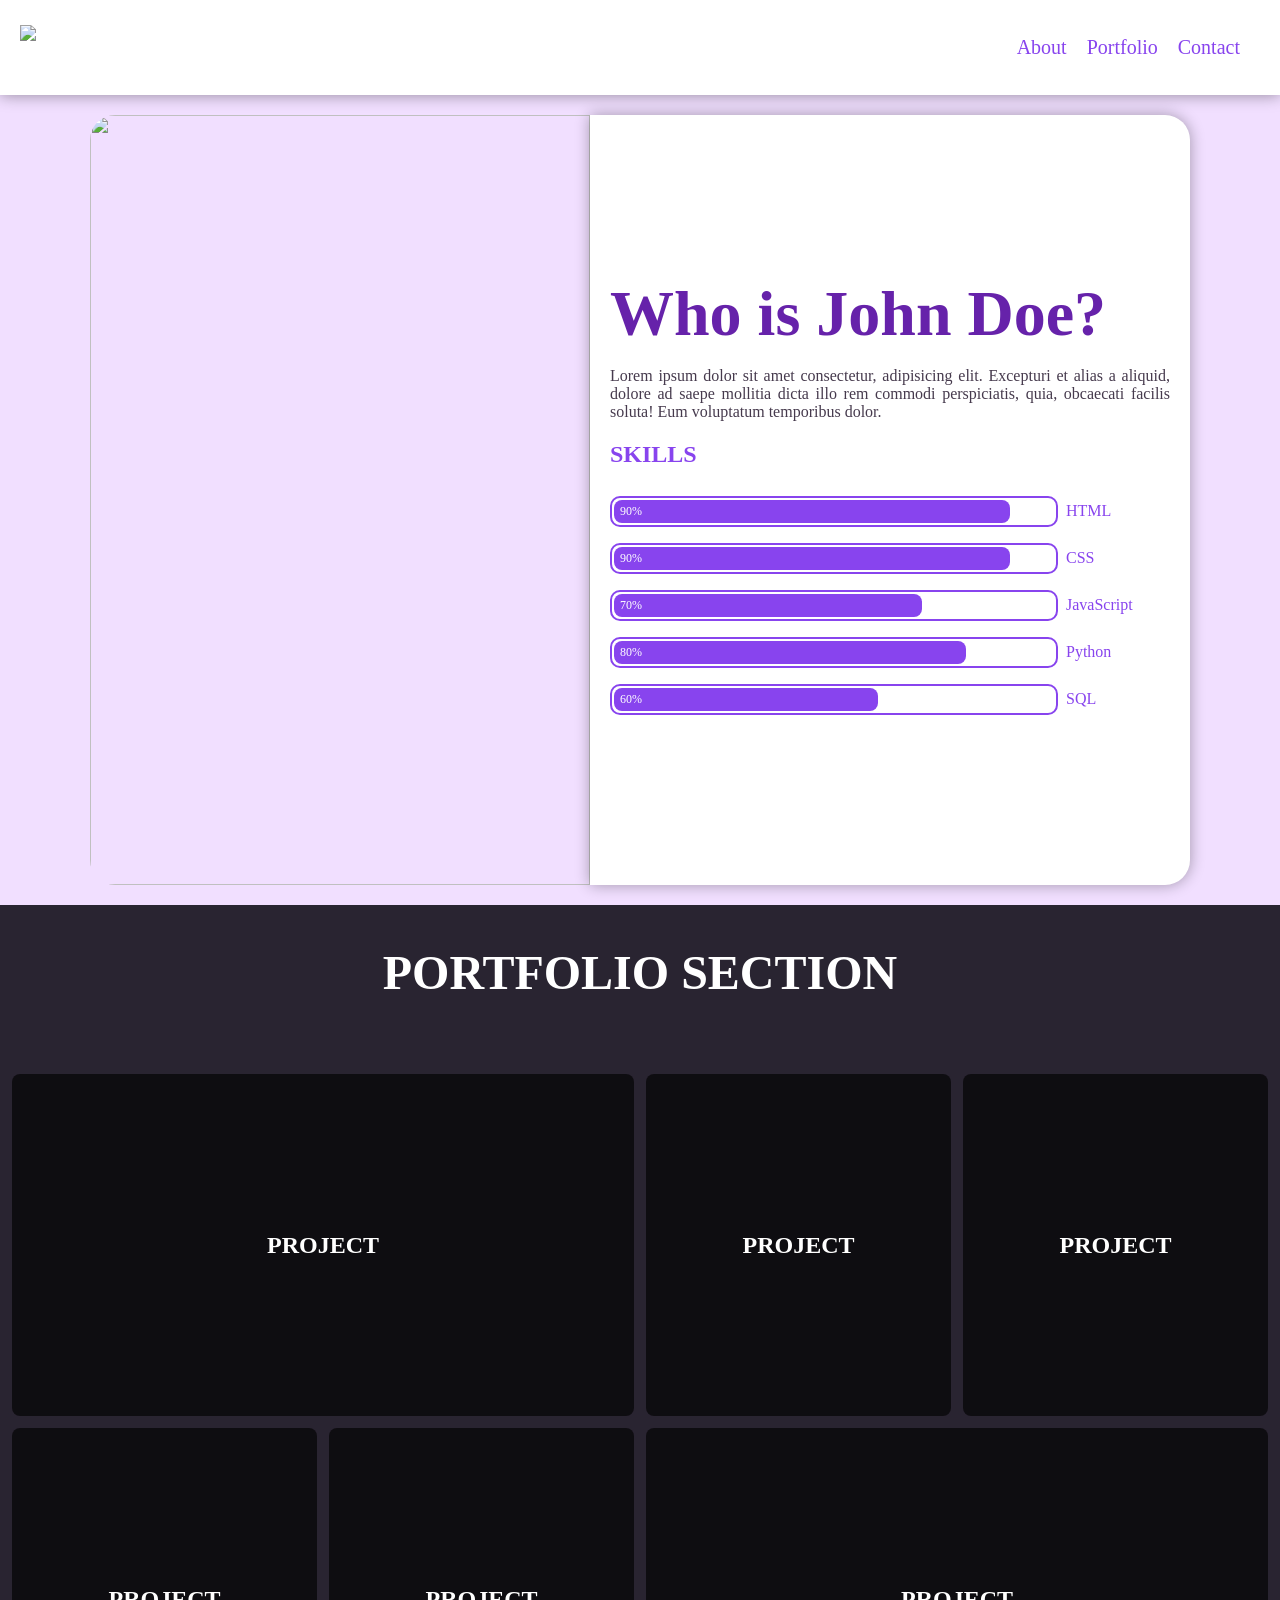
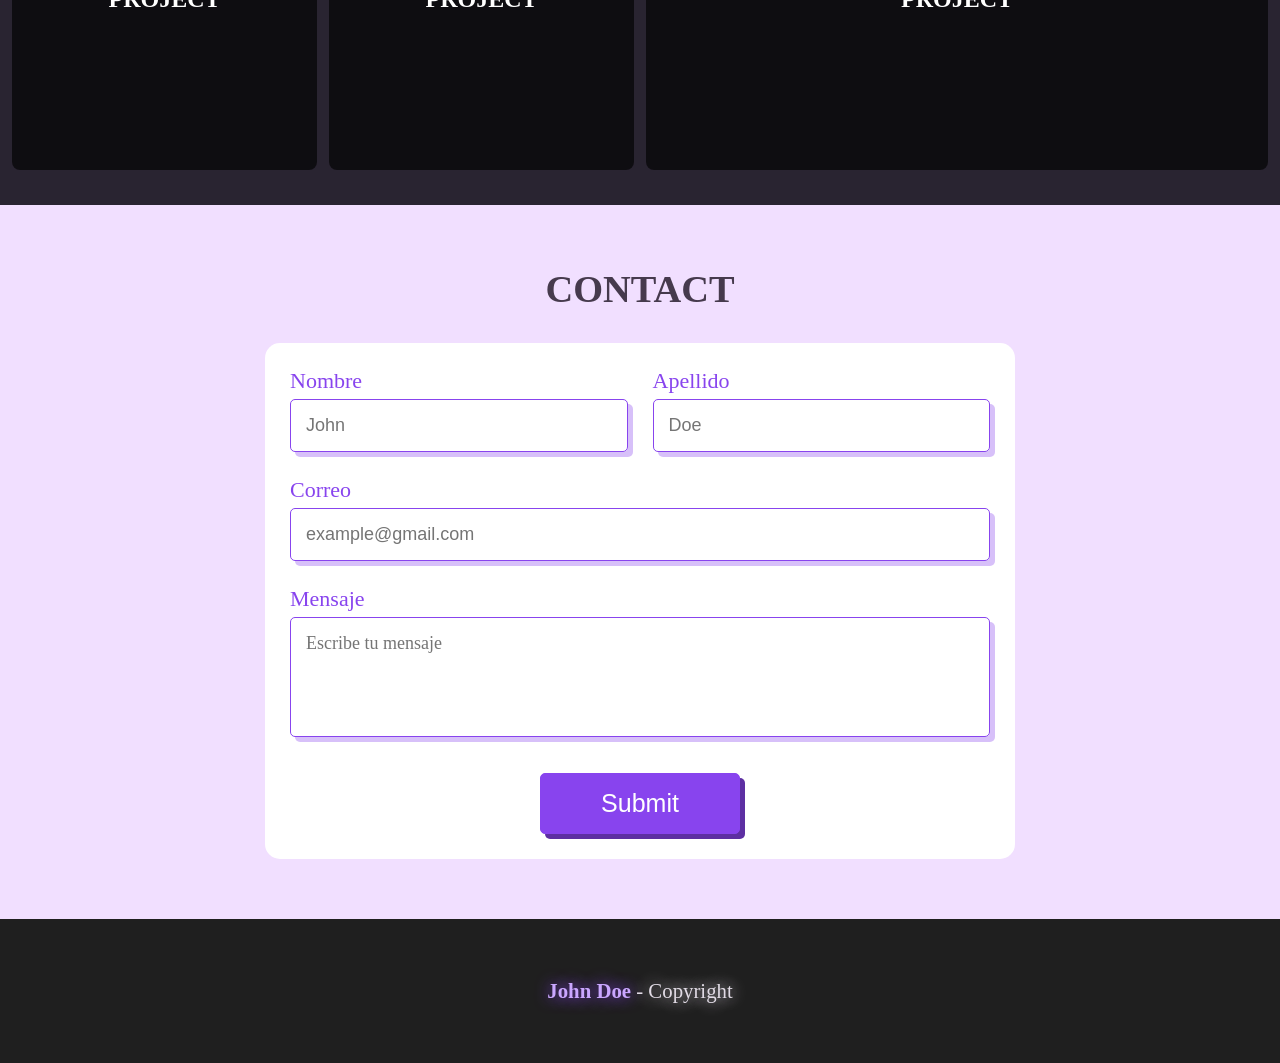
==== index.html @ a644f7e5 "Add files via upload" ====
<!DOCTYPE html>
<html lang="en">
<head>
    <meta charset="UTF-8">
    <meta name="viewport" content="width=device-width, initial-scale=1.0">
    <title>Web completa</title>
    <link rel="stylesheet" href="style.css">
    <link rel="stylesheet" href="../fonts.css">
</head>
<body>

    <header class="header">
        <input type="checkbox" class="header__checkbox" id="open-menu">        
        <label for="open-menu" class="header__open-nav-button" role="button">☰</label>
        <div class="header__logo-container">
            <img src="../IMAGENES/icono.png" class="header__logo">
        </div>
        <nav class="header__nav">
            <ul class="header__nav-list">
                <li class="header__nav-item"><a href="#profile">About</a></li>
                <li class="header__nav-item"><a href="#portfolio">Portfolio</a></li>
                <li class="header__nav-item"><a href="#contact">Contact</a></li>
            </ul>
        </nav>
    </header>

    <main class="profile" id="profile">
        <div class="profile-wrapper">
            <div class="profile__img-container">
                <img src="../IMAGENES/paisaje-lg.png" class="profile__img">
            </div>
            <div class="profile__data-container">
                <div class="profile__data">
                    <div class="profile__description">
                        <h1>Who is John Doe?</h1>
                        <p>Lorem ipsum dolor sit amet consectetur, adipisicing elit. Excepturi et alias a aliquid, dolore ad saepe mollitia dicta illo rem commodi perspiciatis, quia, obcaecati facilis soluta! Eum voluptatum temporibus dolor.
                        </p>
                    </div>
                    <div class="profile__skills-container">
                        <h2>SKILLS</h2>
                        <ul>
                            <li class="profile__skill">
                                <div class="load-bar">
                                    <div class="load-bar__bar bar--90">90%</div>
                                </div>
                                <span class="profile__skill-name">HTML</span>
                            </li>
                            <li class="profile__skill">
                                <div class="load-bar">
                                    <div class="load-bar__bar bar--90">90%</div>
                                </div>
                                <span class="profile__skill-name">CSS</span>
                            </li>
                            <li class="profile__skill">
                                <div class="load-bar">
                                    <div class="load-bar__bar bar--70">70%</div>
                                </div>
                                <span class="profile__skill-name">JavaScript</span>
                            </li>
                            <li class="profile__skill">
                                <div class="load-bar">
                                    <div class="load-bar__bar bar--80">80%</div>
                                </div>
                                <span class="profile__skill-name">Python</span>
                            </li>                            
                            <li class="profile__skill">
                                <div class="load-bar">
                                    <div class="load-bar__bar bar--60">60%</div>
                                </div>
                                <span class="profile__skill-name">SQL</span>
                            </li>
                        </ul>
                    </div>
                </div>

            </div>
        </div>
    </main>

    <section class="portfolio" id="portfolio">
        <h2 class="portfolio__title">PORTFOLIO SECTION</h2>
        <div class="portfolio__project-container">
            <div class="portfolio__project">
                <h2 class="portfolio__project-name">PROJECT</h2>
            </div>
            <div class="portfolio__project">
                <h2 class="portfolio__project-name">PROJECT</h2>
            </div>
            <div class="portfolio__project">
                <h2 class="portfolio__project-name">PROJECT</h2>
            </div>
            <div class="portfolio__project">
                <h2 class="portfolio__project-name">PROJECT</h2>
            </div>
            <div class="portfolio__project">
                <h2 class="portfolio__project-name">PROJECT</h2>
            </div>
            <div class="portfolio__project">
                <h2 class="portfolio__project-name">PROJECT</h2>
            </div>
        </div>
    </section>

    <section class="form" id="contact">
        <h2 class="form__title">CONTACT</h2>
        <form class="form__form">

            <div class="form__input-container">
                <label>Nombre
                    <input type="text" placeholder="John">
                </label>
            </div>
            <div class="form__input-container">
                <label>Apellido
                    <input type="text" placeholder="Doe">
                </label>
            </div>
            <div class="form__input-container">
                <label>Correo
                    <input type="email" placeholder="example@gmail.com">
                </label>
            </div>
            <div class="form__input-container">
                <label>Mensaje
                    <textarea placeholder="Escribe tu mensaje"></textarea>
                </label>
            </div>
            <div class="form__input-container">
                <input type="submit">
            </div>

        </form>
    </section>

    <footer>
        <strong>John Doe</strong> - Copyright
    </footer>
    
</body>
</html>
---- style.css ----
*{
    box-sizing: border-box;
}

body{
    font-family: 'Google Sans';
    font-weight: 300;
    background-color: #f1dfff;
    color: #463a4d;
}

body, div, ul, nav, header, footer, a, li, label, input{
    padding: 0;
    margin: 0;
}


/* ---------- HEADER ---------  */

.header{
    background-color: #fff;
    color: #84e;
    display: flex;
    justify-content: space-between;
    align-items: center;
    container-type: inline-size;
    container-name: header;
    position: sticky;
    top: 0;
    z-index: 10;
    box-shadow: 0 0 15px #0006;
}

.header__open-nav-button{
    color: #84e;
    font-size: 2em;
    font-weight: 600;
    position: absolute;
    right: 10px;
    line-height: 1;
}

.header__checkbox{
    display: none;
}

.header__nav{
    display: none;
    background-color: #fff;
    position: absolute;
    height: 100vh;
    width: 100%;
    top: 0;
    z-index: -1;
    text-align: center;
    font-size: 20px;
}

.header__nav-list{
    display: flex;
    flex-direction: column;
    height: 40vh;
    margin: auto;
    justify-content: space-evenly
}

.header__checkbox:checked ~ .header__nav{
    display: flex; 
}

.header__logo-container{
    max-width: 100%;
    height: 45px;
    margin: 5px 20px;
}

.header__logo{
    height: 100%;
}

.header__nav-item{
    list-style: none;
}

.header__nav-item a{
    color: inherit;
}

.header__nav a:not(:hover){
    text-decoration: none;
}

/*--------- HEADER QUERIES --------- */

@media screen and (min-width: 600px){
    .header{
        padding: 20px 0;
        animation: header-adapt both;
        animation-timeline: scroll();
        animation-range: 50px 150px;
    }
    .header__nav{
        display: block;
        position: static;
        z-index: 0;
        height: auto;
        width: auto;
        background-color: initial;
        justify-content: space-between;
    }

    .header__nav-list{
        flex-direction: row;
        height: auto;
        width: auto;
        gap: 20px;
        margin-right: 40px;
    }

    .header__open-nav-button{
        display: none;
    }
}






/* --------- HEADER ENDS --------- */


/* --------- PROFILE SECTION --------- */

.profile{
    container-type: inline-size;
    container-name: profile;
    position: relative;
    animation: aparecer 3s both -.5s;
}

.profile-wrapper{
    display: flex;
    flex-direction: column;
    align-items: center;
    background-color: #fff;
    max-width: 1400px;
}

.profile__img-container{
    display: flex;
    justify-content: center;
}

.profile__img{
    height: 200px;
    max-width: 100%;
    width: 500px;
    object-fit: cover;
    object-position: center;
}

.profile__data-container{
    max-width: 600px;
    padding: 12px
}

h1{
    color: #62a;
    margin-bottom: 15px;
}

.profile__description p{
    margin-bottom: 20px;
    text-align: justify;
}

.profile__skills-container h2{
    color: #84e
}

.profile__skill{
    list-style: none;
    display: flex;
    align-items: center;
}


.load-bar{
    border: 2px solid #84e;
    border-radius: 10px;
    color: #fff;
    padding: 2px;
    font-size: 12px;
    width: 80%;
    margin: 8px 0;
}

.load-bar__bar{
    background-color: #84e;
    border-radius: 8px;
    padding: 4px 6px;
}

.profile__skill-name{
    color: #84e;
}

.bar--60{
    width: 60%;
}

.bar--70{
    width: 70%;
}

.bar--80{
    width: 80%;
}

.bar--90{
    width: 90%;
}

.profile__skill-name{
    margin-left: 8px;
}

/* --------- PROFILE QUERIES --------- */

@container profile (min-width: 800px){
    .profile-wrapper{
        flex-direction: row;
        align-items: initial;
        justify-content: center;
        padding: 20px;
        background-color: transparent;
        min-height: 90vh;
        margin: auto;
    }

    .profile__data-container{
        background-color: #fff;
        display: flex;
        align-items: center;
        padding: 20px;
        border-radius: 0 25px 25px 0;
        box-shadow: 0 0 15px #0005;
    }

    h1{
        margin-top: 0;
        font-size: 4rem;
        text-wrap: balance;
    }

    .profile__data{
        max-width: 620px;
    }

    .profile__description p{
        text-wrap: pretty;
    }

    .profile__img-container{
        max-height: initial;
        /* background-color: #fff; */
    }

    .profile__img{
        height: 100%;
        border-radius: 25px 0 0 25px;
    }
}

/* --------- PROFILE ENDS --------- */


/* --------- PORTFOLIO SECTION --------- */

.portfolio{
    min-height: 100vh;
    background-color: #292431;
    color: #fff;
    display: flex;
    flex-direction: column;
    text-align: center;
    container-name: portfolio;
    container-type: inline-size;
}

.portfolio__title{
    font-size: 3rem;
}

.portfolio__project-container{
    display: grid;
    grid-template-columns: 1fr;
    max-width: 1300px;
    margin: auto;
    width: 100%;
    gap: 12px;
    padding: 12px;
    min-height: 80vh;
}

.portfolio__project{
    background-image: linear-gradient(#0006, #0006), url("../IMAGENES/icono.png");
    background-color: #0006;
    background-repeat: no-repeat;
    background-position: center;
    /* background-size: contain; */
    display: grid;
    place-content: center;
    border-radius: 8px;
    animation: aparecer both;
    animation-timeline: view();
    animation-range: cover 5% contain 50%
}

.portfolio__project:hover{
    background-image: linear-gradient(#0000, #0006), url("../IMAGENES/icono.png");    outline: 2px solid rgb(231, 170, 255);;
}

/* --------- PORTFOLIO QUERIES --------- */

@container portfolio (min-width: 37.5rem){
    .portfolio__project-container{
        grid-template-columns: repeat(auto-fill,minmax(280px, 1fr));
    }

    .portfolio__project:first-child{
        grid-column: span 2;
    }

    .portfolio__project:nth-child(6){
        grid-column: span 2;
    }
}

@container portfolio (min-width: 81.25rem){
    .portfolio__project-container{
        grid-template-columns: repeat(auto-fill,minmax(300px, 1fr));
    }

    .portfolio__project:first-child{
        grid-column: span 2;
        grid-row: span 2;
    }

    .portfolio__project:nth-child(6){
        grid-column: span 4;
    }
}

/* --------- PORTFOLIO ENDS --------- */


/* --------- CONTACT SECTION --------- */

.form{
    /* background-color: #cdb8df; */
    min-height: 60vh;
    display: flex;
    flex-direction: column;
    justify-content: center;
    align-items: center;
    padding: 30px 0;
    container-name: form;
    container-type: inline-size;
    font-size: 22px
}

.form__form{
    padding: 20px;
    max-width: 750px;
    width: 100%;
    display: grid;
    gap: 25px;
    margin-bottom: 30px;
    color: #84e;
    animation: aparecer both;
    animation-timeline: view();
    animation-range: cover 25% contain 65%
}

.form__input-container :is(input, textarea){
    width: 100%;
    padding: 15px;
    font-size: 18px;
    /* margin: 4px; */
    border: none;
    border-radius: 8px;
    box-shadow: 2px 2px 4px #0003;
    margin-top: 5px;
}

.form__input-container textarea{
    resize: none;
    min-height: 120px;
    font-family: inherit;
    font-weight: inherit;
}

.form__input-container:nth-child(5){
    display: flex;
    justify-content: center;
}

.form__input-container input[type="submit"]{
    padding: 15px;
    background-color: #84e;
    color: #fff;
    font-size: 25px;
    width: 200px;
    max-width: 100%;
}

.form__title{
    font-size: 2.4rem;
}

/* --------- CONTACT QUERIES --------- */

@container form (min-width: 56.25rem){

    .form__form{
        grid-template-columns: 1fr 1fr;
        grid-template-areas: 
        "name lastname"
        "email email"
        "message message"
        "button button";
        background-color: #fff;
        padding: 25px;
        border-radius: 15px;
    }

    .form__input-container :is(input,textarea){
        background-color: transparent;
        border: 1px solid #84e;
        border-radius: 5px;
        box-shadow: 5px 5px 0 #84e5;
    }

    .form__input-container [type="submit"]{
        box-shadow: 5px 5px 0px rgb(93, 47, 162);
    }



    .form__input-container:nth-child(1){
        grid-area: name;
    }
    .form__input-container:nth-child(2){
        grid-area: lastname;
    }
    .form__input-container:nth-child(3){
        grid-area: email;
    }
    .form__input-container:nth-child(4){
        grid-area: message;
    }
    .form__input-container:nth-child(5){
        grid-area: button;
    text-shadow: 0 0 15px #84e;
    }
    

}

/* --------- CONTACT ENDS --------- */


/* --------- FOOTER --------- */

footer{
    background-color: rgb(31, 31, 31);
    color: #e1dbe5;
    padding: 60px;
    text-align: center;
    font-size: 1.3rem;
    text-shadow: 0 0 15px;
}

strong{
    color: rgb(202, 167, 255);
    text-shadow: 0 0 15px #84e;
}

/* --------- ANIMATIONS --------- */

@keyframes header-adapt {
    from{
        padding: 20px 0;
        background-color: #fff;
    }
    to{
        padding: 0;
        background-color: #0009;
        color: #fff;
    }
}

@keyframes aparecer{
    from{
        opacity: 0;
    }
    to{
        opacity: 1;
    }
}








/* 

--------- ESTILOS DALTO ---------

.profile__img-container{
    max-height: 300px;
    overflow: hidden;
}

.profile__img{
    max-width: 100%;
    width: 720px;
    object-position: center;

} */
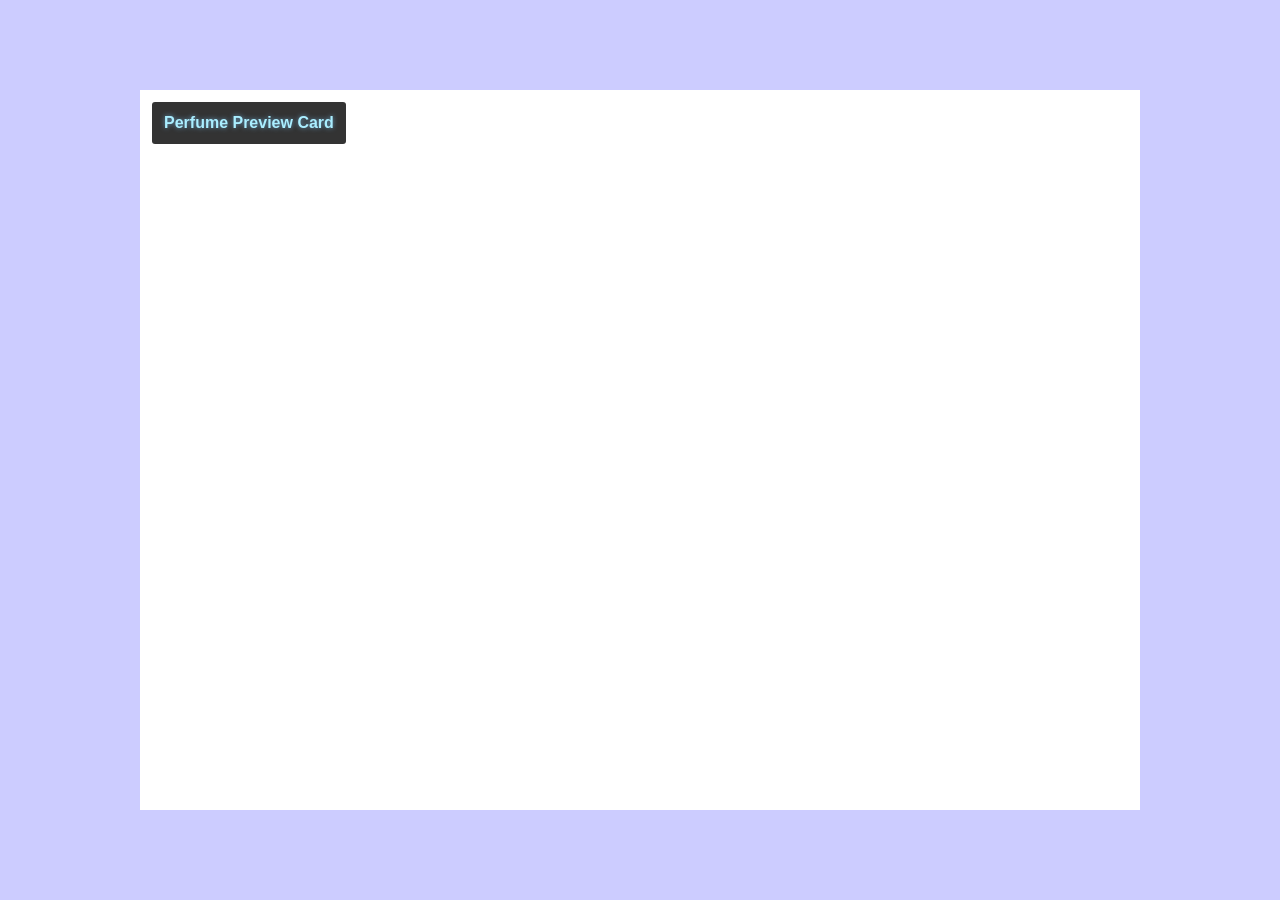
==== commit 9ac37350: "Update index.html" ====
--- a/index.html
+++ b/index.html
@@ -1,140 +1,52 @@
-<!DOCTYPE html>
-<html lang="en">
-<head>
-    <meta charset="UTF-8">
-    <meta name="viewport" content="width=device-width, initial-scale=1.0">
-    <title>Web completa</title>
-    <link rel="stylesheet" href="style.css">
-    <link rel="stylesheet" href="../fonts.css">
-</head>
-<body>
-
-    <header class="header">
-        <input type="checkbox" class="header__checkbox" id="open-menu">        
-        <label for="open-menu" class="header__open-nav-button" role="button">☰</label>
-        <div class="header__logo-container">
-            <img src="../IMAGENES/icono.png" class="header__logo">
-        </div>
-        <nav class="header__nav">
-            <ul class="header__nav-list">
-                <li class="header__nav-item"><a href="#profile">About</a></li>
-                <li class="header__nav-item"><a href="#portfolio">Portfolio</a></li>
-                <li class="header__nav-item"><a href="#contact">Contact</a></li>
-            </ul>
-        </nav>
-    </header>
-
-    <main class="profile" id="profile">
-        <div class="profile-wrapper">
-            <div class="profile__img-container">
-                <img src="../IMAGENES/paisaje-lg.png" class="profile__img">
-            </div>
-            <div class="profile__data-container">
-                <div class="profile__data">
-                    <div class="profile__description">
-                        <h1>Who is John Doe?</h1>
-                        <p>Lorem ipsum dolor sit amet consectetur, adipisicing elit. Excepturi et alias a aliquid, dolore ad saepe mollitia dicta illo rem commodi perspiciatis, quia, obcaecati facilis soluta! Eum voluptatum temporibus dolor.
-                        </p>
-                    </div>
-                    <div class="profile__skills-container">
-                        <h2>SKILLS</h2>
-                        <ul>
-                            <li class="profile__skill">
-                                <div class="load-bar">
-                                    <div class="load-bar__bar bar--90">90%</div>
-                                </div>
-                                <span class="profile__skill-name">HTML</span>
-                            </li>
-                            <li class="profile__skill">
-                                <div class="load-bar">
-                                    <div class="load-bar__bar bar--90">90%</div>
-                                </div>
-                                <span class="profile__skill-name">CSS</span>
-                            </li>
-                            <li class="profile__skill">
-                                <div class="load-bar">
-                                    <div class="load-bar__bar bar--70">70%</div>
-                                </div>
-                                <span class="profile__skill-name">JavaScript</span>
-                            </li>
-                            <li class="profile__skill">
-                                <div class="load-bar">
-                                    <div class="load-bar__bar bar--80">80%</div>
-                                </div>
-                                <span class="profile__skill-name">Python</span>
-                            </li>                            
-                            <li class="profile__skill">
-                                <div class="load-bar">
-                                    <div class="load-bar__bar bar--60">60%</div>
-                                </div>
-                                <span class="profile__skill-name">SQL</span>
-                            </li>
-                        </ul>
-                    </div>
-                </div>
-
-            </div>
-        </div>
-    </main>
-
-    <section class="portfolio" id="portfolio">
-        <h2 class="portfolio__title">PORTFOLIO SECTION</h2>
-        <div class="portfolio__project-container">
-            <div class="portfolio__project">
-                <h2 class="portfolio__project-name">PROJECT</h2>
-            </div>
-            <div class="portfolio__project">
-                <h2 class="portfolio__project-name">PROJECT</h2>
-            </div>
-            <div class="portfolio__project">
-                <h2 class="portfolio__project-name">PROJECT</h2>
-            </div>
-            <div class="portfolio__project">
-                <h2 class="portfolio__project-name">PROJECT</h2>
-            </div>
-            <div class="portfolio__project">
-                <h2 class="portfolio__project-name">PROJECT</h2>
-            </div>
-            <div class="portfolio__project">
-                <h2 class="portfolio__project-name">PROJECT</h2>
-            </div>
-        </div>
-    </section>
-
-    <section class="form" id="contact">
-        <h2 class="form__title">CONTACT</h2>
-        <form class="form__form">
-
-            <div class="form__input-container">
-                <label>Nombre
-                    <input type="text" placeholder="John">
-                </label>
-            </div>
-            <div class="form__input-container">
-                <label>Apellido
-                    <input type="text" placeholder="Doe">
-                </label>
-            </div>
-            <div class="form__input-container">
-                <label>Correo
-                    <input type="email" placeholder="example@gmail.com">
-                </label>
-            </div>
-            <div class="form__input-container">
-                <label>Mensaje
-                    <textarea placeholder="Escribe tu mensaje"></textarea>
-                </label>
-            </div>
-            <div class="form__input-container">
-                <input type="submit">
-            </div>
-
-        </form>
-    </section>
-
-    <footer>
-        <strong>John Doe</strong> - Copyright
-    </footer>
-    
-</body>
-</html>+<!DOCTYPE html>
+<html lang="en">
+<head>
+    <meta charset="UTF-8">
+    <meta name="viewport" content="width=device-width, initial-scale=1.0">
+    <title>Document</title>
+</head>
+<body>
+
+    <style>
+
+        *{
+            padding: 0;
+            margin: 0;
+            box-sizing: border-box;
+        }
+
+        body{
+            background-color: #ccf;
+            min-height: 100vh;
+            display: flex;
+            justify-content: center;
+            align-items: center;
+        }
+
+        .main{
+            background-color: #fff;
+            width: clamp(200px, 80%, 1000px);
+            height: 80vh;
+            font-family: 'Segoe UI', Tahoma, Geneva, Verdana, sans-serif;
+            padding: 12px;
+        }
+
+        .main a{
+            display: inline-block;
+            background-color: #333;
+            color: #aef;
+            padding: 12px;
+            text-decoration: none;
+            border-radius: 3px;
+            font-weight: 600;
+            text-shadow: 0 0 5px #69b;
+        }
+        
+    </style>
+
+    <div class="main">
+        <a href="practicas-html&css/frontendmentor/perfume-preview-card/index.html">Perfume Preview Card</a>
+    </div>
+    
+</body>
+</html>
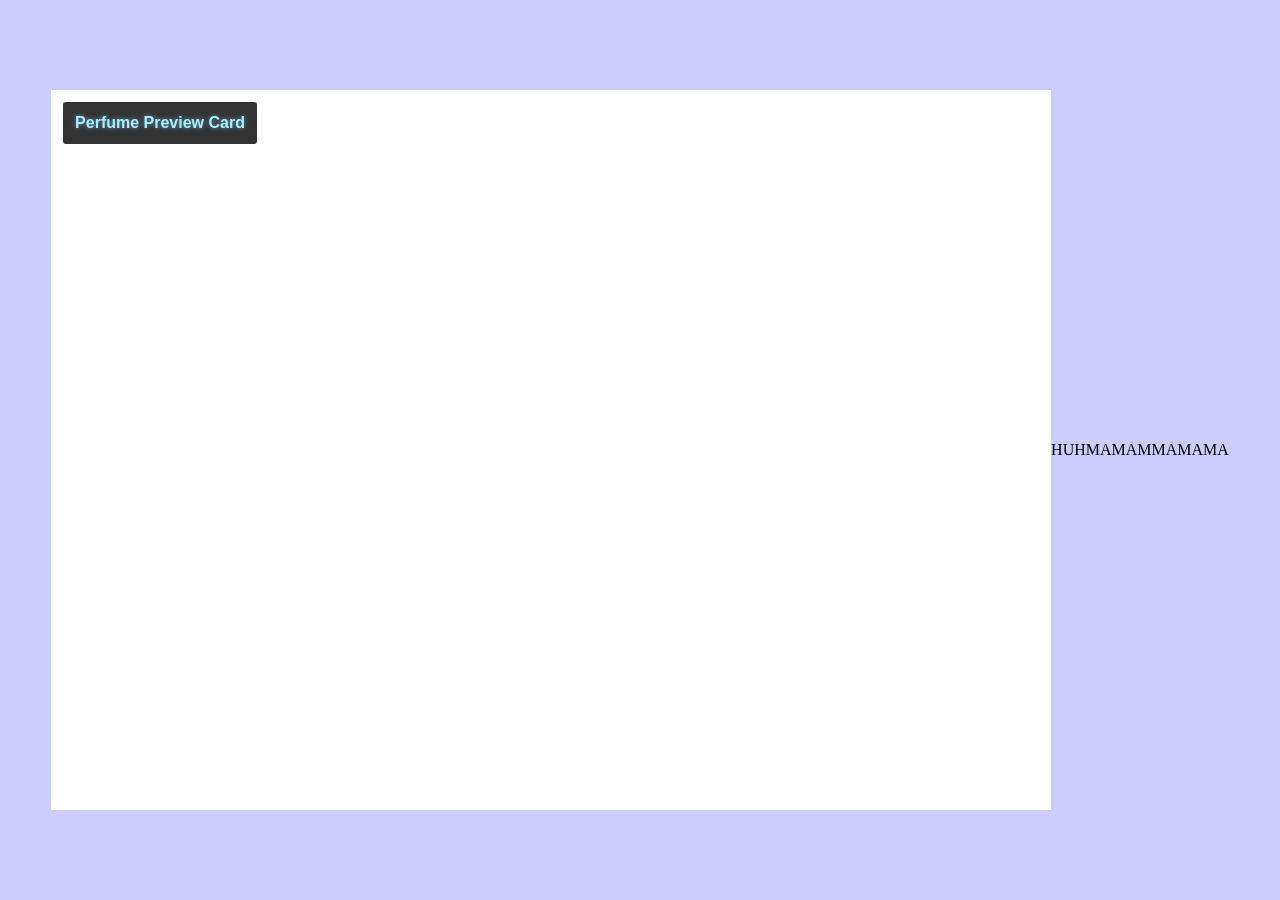
==== commit 81d82696: "Clean up index.html by removing extraneous text Removed unnecessary text from index.html." ====
--- a/index.html
+++ b/index.html
@@ -3,7 +3,7 @@
 <head>
     <meta charset="UTF-8">
     <meta name="viewport" content="width=device-width, initial-scale=1.0">
-    <title>Document</title>
+    <title>Root Directory Menu</title>
 </head>
 <body>
 
@@ -45,8 +45,10 @@
     </style>
 
     <div class="main">
-        <a href="practicas-html&css/frontendmentor/perfume-preview-card/index.html">Perfume Preview Card</a>
+        <a href="practicas-html&css/frontendmentor/perfume-preview-card/index.html" target="_blank">Perfume Preview Card</a>
     </div>
+
+    HUHMAMAMMAMAMA
     
 </body>
 </html>
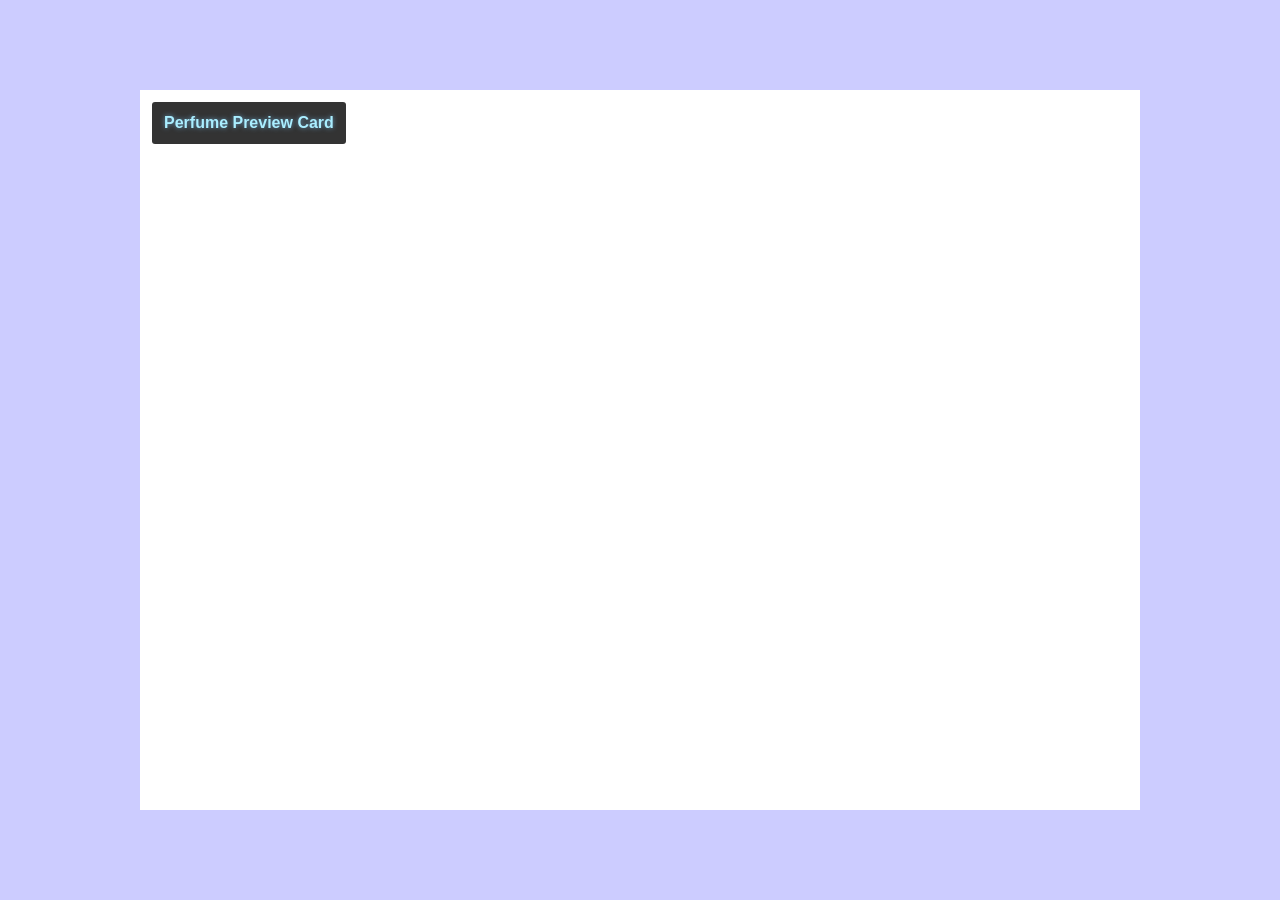
==== commit f421f81d: "Update index.html" ====
--- a/index.html
+++ b/index.html
@@ -47,8 +47,7 @@
     <div class="main">
         <a href="practicas-html&css/frontendmentor/perfume-preview-card/index.html" target="_blank">Perfume Preview Card</a>
     </div>
-
-    HUHMAMAMMAMAMA
     
 </body>
 </html>
+
